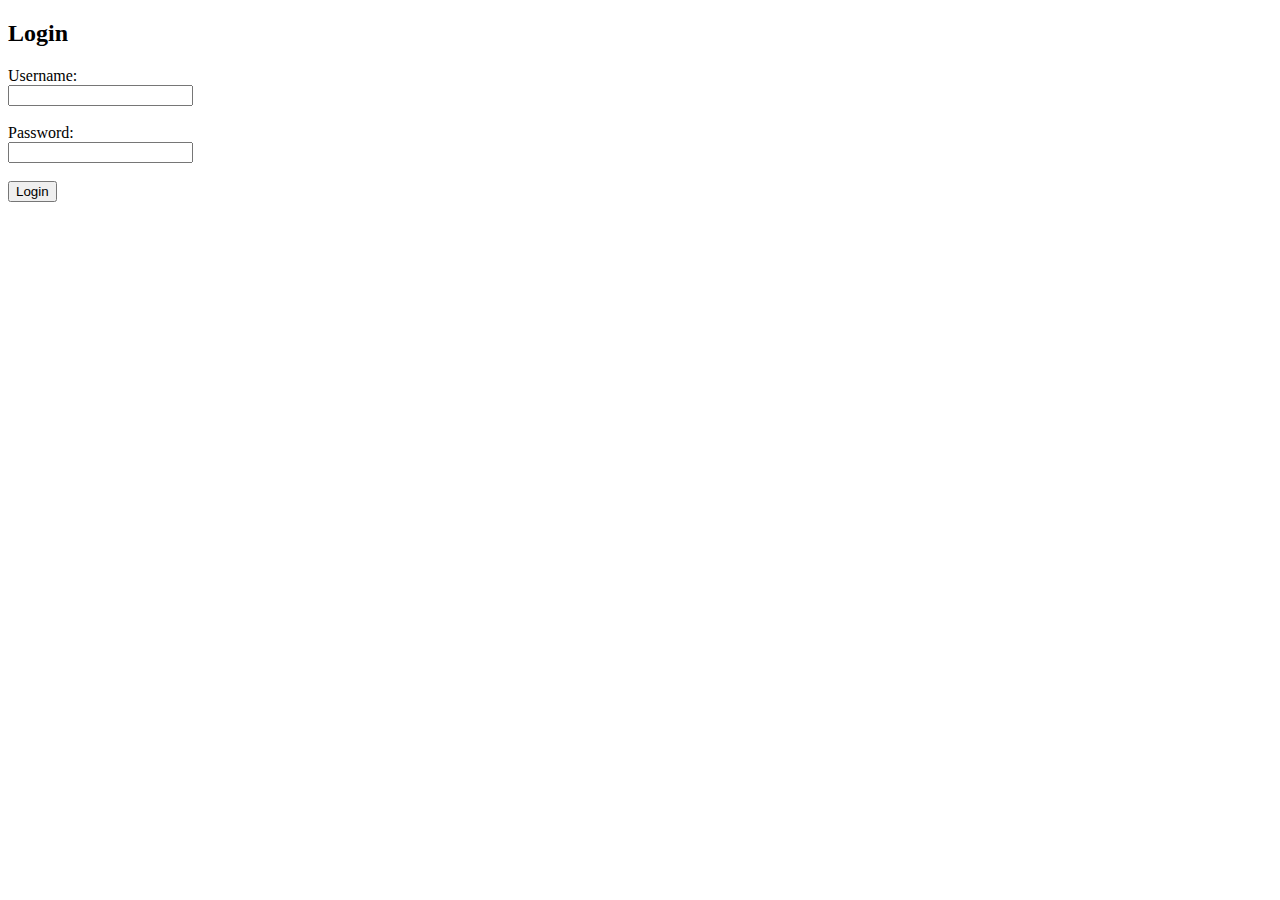
==== index.html @ 67a5de6a "Add files via upload" ====
<!DOCTYPE html>
<html lang="en">
<head>
    <meta charset="UTF-8">
    <meta name="viewport" content="width=device-width, initial-scale=1.0">
    <title>Anime & TV Tracker</title>
    <link rel="stylesheet" href="styles.css">
</head>
<body>
    <script>
        // Redirect to login page if not logged in
        if (!localStorage.getItem("username")) {
            alert("Please login first.");
            window.location.href = "login.html";
        } else {
            document.getElementById("welcome").innerText = `Welcome, ${username}!`;
        }
    </script>
    <h2 id="welcome"></h2>
    <button onclick="logout()">Logout</button>
    <h1>Anime & TV Tracker</h1>
    <button id="toggleDarkMode">Toggle Dark Mode</button>

    <h2>Add a New Show</h2>
    <form id="addShowForm">
        <input type="text" id="title" placeholder="Title" required>
        <input type="text" id="type" placeholder="Type (Anime/TV series)" required>
        <input type="text" id="genre" placeholder="Genre">
        <input type="number" id="release_year" placeholder="Release Year">
        <input type="text" id="status" placeholder="Status (Completed/Watching)">
        <input type="number" id="rating" placeholder="Rating (1-10)" step="0.1" min="1" max="10">
        <input type="text" id="image_url" placeholder="Image URL">
        <textarea id="description" placeholder="Description"></textarea>
        <button type="submit">Add Show</button>
    </form>
    <input type="text" id="searchInput" placeholder="Search by title..." />
    <div id="statusTabs">
        <button data-status="All" class="tab active">All</button>
        <button data-status="Watching" class="tab">Watching</button>
        <button data-status="Completed" class="tab">Completed</button>
        <button data-status="Plan to Watch" class="tab">Plan to Watch</button>
        <button data-status="On Hold" class="tab">On Hold</button>
        <button data-status="Dropped" class="tab">Dropped</button>
    </div>
    <h2>Show List</h2>
    <div id="show-grid"></div>
    <p id="no-results" style="display: none; color: red;">No results found</p>
    <div id="showList"></div>

    <!-- Review Modal -->
<div id="reviewModal" class="modal" style="display:none;">
    <div class="modal-content">
        <span id="closeModal" style="float:right; cursor:pointer;">&times;</span>
        <h2>Reviews</h2>
        <div id="reviewsContainer"></div>
        <h3>Add Your Review</h3>
        <form id="reviewForm">
            <input type="hidden" id="reviewShowId">
            <input type="number" id="reviewRating" placeholder="Rating (1-10)" min="1" max="10" step="0.1" required>
            <textarea id="reviewText" placeholder="Write your review..." required></textarea>
            <button type="submit">Submit Review</button>
        </form>
    </div>
</div>
    <script src="script.js"></script>
    <script>
        const username = localStorage.getItem("username");
        if (username) {
            document.getElementById("welcome").innerText = `Welcome, ${username}!`;
        }
    </script>
    <script>
        window.onload = function () {
            const username = localStorage.getItem("username");
            if (!username) {
                window.location.href = "login.html";
            } else {
                const welcomeEl = document.getElementById("welcome");
                if (welcomeEl) {
                     welcomeEl.innerText = `Welcome, ${username}`;
                } 
            }
        };
      
        function logout() {
          localStorage.removeItem("username");
          alert("You have been logged out.");
          window.location.href = "login.html";
        }
    </script>
</body>
</html>
---- styles.css ----
body {
    font-family: Arial, sans-serif;
    background-color: #fff;
    margin: 0;
    color: #333;
    padding: 80px;
    justify-content: center;
}
    
header {
    display: flex;
    justify-content: space-between;
    align-items: center;
    background-color: #ff4c4c;
    color: white;
    padding: 15px;
}
button {
    background-color: #ff4c4c;
    color: white;
    padding: 10px;
    border: none;
    cursor: pointer;
}
    
button:hover {
    background-color: #e33b3b;
}
    
#show-grid {
    display: grid;
    grid-template-columns: repeat(auto-fill, minmax(250px, 1fr));
    gap: 20px;
    padding: 20px;
}
    
.show-card {
    background: white;
    border-radius: 10px;
    padding: 15px;
    text-align: center;
    box-shadow: 0 4px 8px rgba(0, 0, 0, 0.2);
}
    
.show-card img {
    width: 100%;
    height: 200px;
    object-fit: cover;
    border-radius: 8px;
}
    
.show-card h3 {
    margin: 10px 0;
}
    
.show-card button {
    background: #ff4c4c;
    border: none;
    color: white;
    padding: 5px 10px;
    cursor: pointer;
}
    
/* Dark Mode */
.dark-mode {
    background-color: #222;
    color: #fff;
}
    
.dark-mode .show-card {
    background-color: #333;
    color: white;
}
    
.dark-mode header {
    background-color: #aa1f1f;
}
#searchInput {
        padding: 10px;
        margin: 20px;
        width: calc(80% - 40px);
        border: 1px solid #ccc;
        border-radius: 5px;
}
#statusTabs {
    display: flex;
    gap: 10px;
    margin-bottom: 15px;
    flex-wrap: wrap;
}

.tab {
    background-color: #e0f0ff;
    border: none;
    color: #007bff;
    padding: 10px 15px;
    margin: 5px;
    border-radius: 8px;
    cursor: pointer;
    font-weight: bold;
}
  
.tab.active {
    background-color: #007bff;
    color: white;
}
.review-box {
    background-color: #f7f7f7;
    border: 1px solid #ddd;
    padding: 10px;
    margin-bottom: 10px;
    border-radius: 8px;
}
.review-box button {
    background-color: #ff4d4d;
    color: white;
    border: none;
    padding: 5px 10px;
    margin-top: 5px;
    border-radius: 5px;
    cursor: pointer;
}
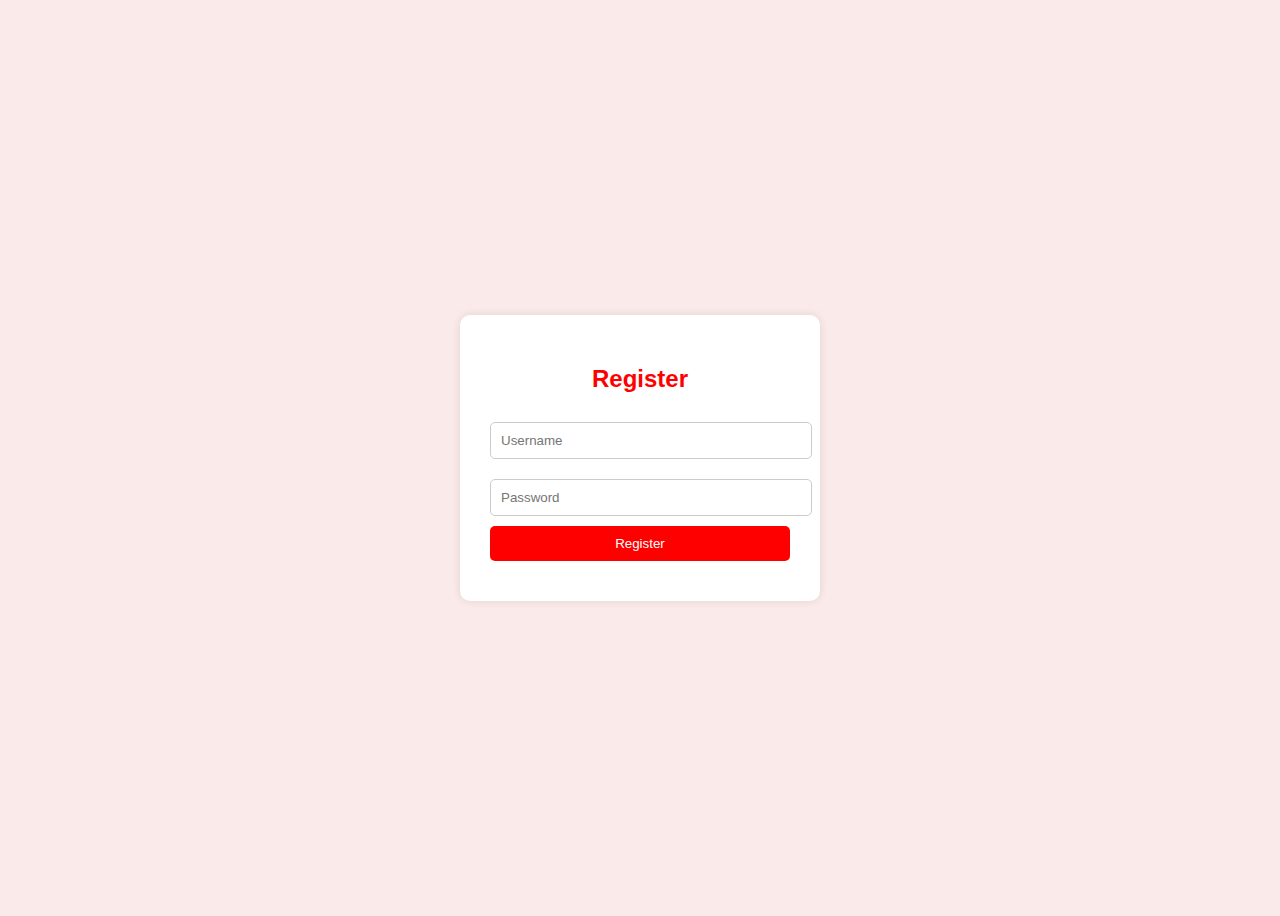
==== commit b6c19a62: "Update index.html" ====
--- a/index.html
+++ b/index.html
@@ -1,92 +1,85 @@
 <!DOCTYPE html>
 <html lang="en">
 <head>
-    <meta charset="UTF-8">
-    <meta name="viewport" content="width=device-width, initial-scale=1.0">
-    <title>Anime & TV Tracker</title>
-    <link rel="stylesheet" href="styles.css">
+  <meta charset="UTF-8">
+  <title>Register - Anime & TV Tracker</title>
+  <style>
+    body {
+      font-family: Arial, sans-serif;
+      background-color: #fbeaea;
+      display: flex;
+      justify-content: center;
+      align-items: center;
+      height: 100vh;
+    }
+    .container {
+      background: white;
+      padding: 30px;
+      border-radius: 10px;
+      box-shadow: 0 0 10px rgba(0,0,0,0.1);
+      width: 300px;
+    }
+    h2 {
+      text-align: center;
+      color: red;
+    }
+    input[type="text"],
+    input[type="password"] {
+      width: 100%;
+      padding: 10px;
+      margin: 10px 0;
+      border-radius: 5px;
+      border: 1px solid #ccc;
+    }
+    button {
+      width: 100%;
+      padding: 10px;
+      background-color: red;
+      color: white;
+      border: none;
+      border-radius: 5px;
+      cursor: pointer;
+    }
+    button:hover {
+      background-color: darkred;
+    }
+    .message {
+      text-align: center;
+      margin-top: 10px;
+      color: green;
+    }
+  </style>
 </head>
 <body>
-    <script>
-        // Redirect to login page if not logged in
-        if (!localStorage.getItem("username")) {
-            alert("Please login first.");
-            window.location.href = "login.html";
-        } else {
-            document.getElementById("welcome").innerText = `Welcome, ${username}!`;
-        }
-    </script>
-    <h2 id="welcome"></h2>
-    <button onclick="logout()">Logout</button>
-    <h1>Anime & TV Tracker</h1>
-    <button id="toggleDarkMode">Toggle Dark Mode</button>
 
-    <h2>Add a New Show</h2>
-    <form id="addShowForm">
-        <input type="text" id="title" placeholder="Title" required>
-        <input type="text" id="type" placeholder="Type (Anime/TV series)" required>
-        <input type="text" id="genre" placeholder="Genre">
-        <input type="number" id="release_year" placeholder="Release Year">
-        <input type="text" id="status" placeholder="Status (Completed/Watching)">
-        <input type="number" id="rating" placeholder="Rating (1-10)" step="0.1" min="1" max="10">
-        <input type="text" id="image_url" placeholder="Image URL">
-        <textarea id="description" placeholder="Description"></textarea>
-        <button type="submit">Add Show</button>
-    </form>
-    <input type="text" id="searchInput" placeholder="Search by title..." />
-    <div id="statusTabs">
-        <button data-status="All" class="tab active">All</button>
-        <button data-status="Watching" class="tab">Watching</button>
-        <button data-status="Completed" class="tab">Completed</button>
-        <button data-status="Plan to Watch" class="tab">Plan to Watch</button>
-        <button data-status="On Hold" class="tab">On Hold</button>
-        <button data-status="Dropped" class="tab">Dropped</button>
-    </div>
-    <h2>Show List</h2>
-    <div id="show-grid"></div>
-    <p id="no-results" style="display: none; color: red;">No results found</p>
-    <div id="showList"></div>
+  <div class="container">
+    <h2>Register</h2>
+    <input type="text" id="username" placeholder="Username" required>
+    <input type="password" id="password" placeholder="Password" required>
+    <button onclick="registerUser()">Register</button>
+    <div class="message" id="message"></div>
+  </div>
 
-    <!-- Review Modal -->
-<div id="reviewModal" class="modal" style="display:none;">
-    <div class="modal-content">
-        <span id="closeModal" style="float:right; cursor:pointer;">&times;</span>
-        <h2>Reviews</h2>
-        <div id="reviewsContainer"></div>
-        <h3>Add Your Review</h3>
-        <form id="reviewForm">
-            <input type="hidden" id="reviewShowId">
-            <input type="number" id="reviewRating" placeholder="Rating (1-10)" min="1" max="10" step="0.1" required>
-            <textarea id="reviewText" placeholder="Write your review..." required></textarea>
-            <button type="submit">Submit Review</button>
-        </form>
-    </div>
-</div>
-    <script src="script.js"></script>
-    <script>
-        const username = localStorage.getItem("username");
-        if (username) {
-            document.getElementById("welcome").innerText = `Welcome, ${username}!`;
-        }
-    </script>
-    <script>
-        window.onload = function () {
-            const username = localStorage.getItem("username");
-            if (!username) {
-                window.location.href = "login.html";
-            } else {
-                const welcomeEl = document.getElementById("welcome");
-                if (welcomeEl) {
-                     welcomeEl.innerText = `Welcome, ${username}`;
-                } 
-            }
-        };
-      
-        function logout() {
-          localStorage.removeItem("username");
-          alert("You have been logged out.");
-          window.location.href = "login.html";
-        }
-    </script>
+  <script>
+    function registerUser() {
+      const username = document.getElementById("username").value;
+      const password = document.getElementById("password").value;
+
+      fetch("http://localhost/anime_tv_tracker/register.php", {
+        method: "POST",
+        headers: { "Content-Type": "application/json" },
+        body: JSON.stringify({ username, password })
+      })
+      .then(res => res.json())
+      .then(data => {
+        document.getElementById("message").textContent = data.message;
+      })
+      .catch(err => {
+        console.error("Error:", err);
+        document.getElementById("message").textContent = "Something went wrong.";
+      });
+    }
+  </script>
+
 </body>
-</html>+</html>
